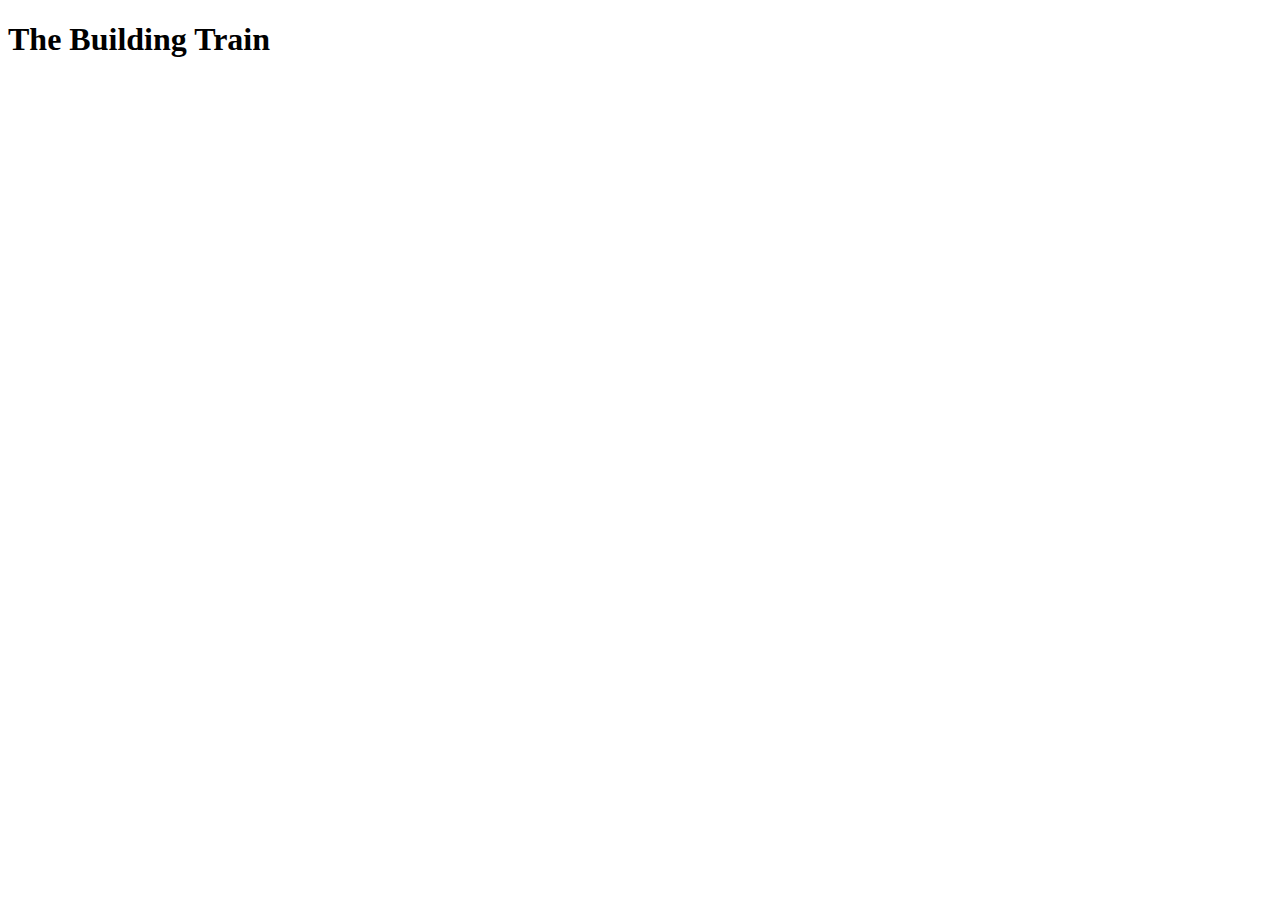
==== index.html @ c7e7639b "init" ====
<!DOCTYPE html>
<html lang="en">
<head>
    <meta charset="UTF-8">
    <meta name="viewport" content="width=device-width, initial-scale=1.0">
    <title>The Building Train</title>
</head>
<body>
    <h1>The Building Train</h1>
    <script src="script.js"></script>
</body>
</html>
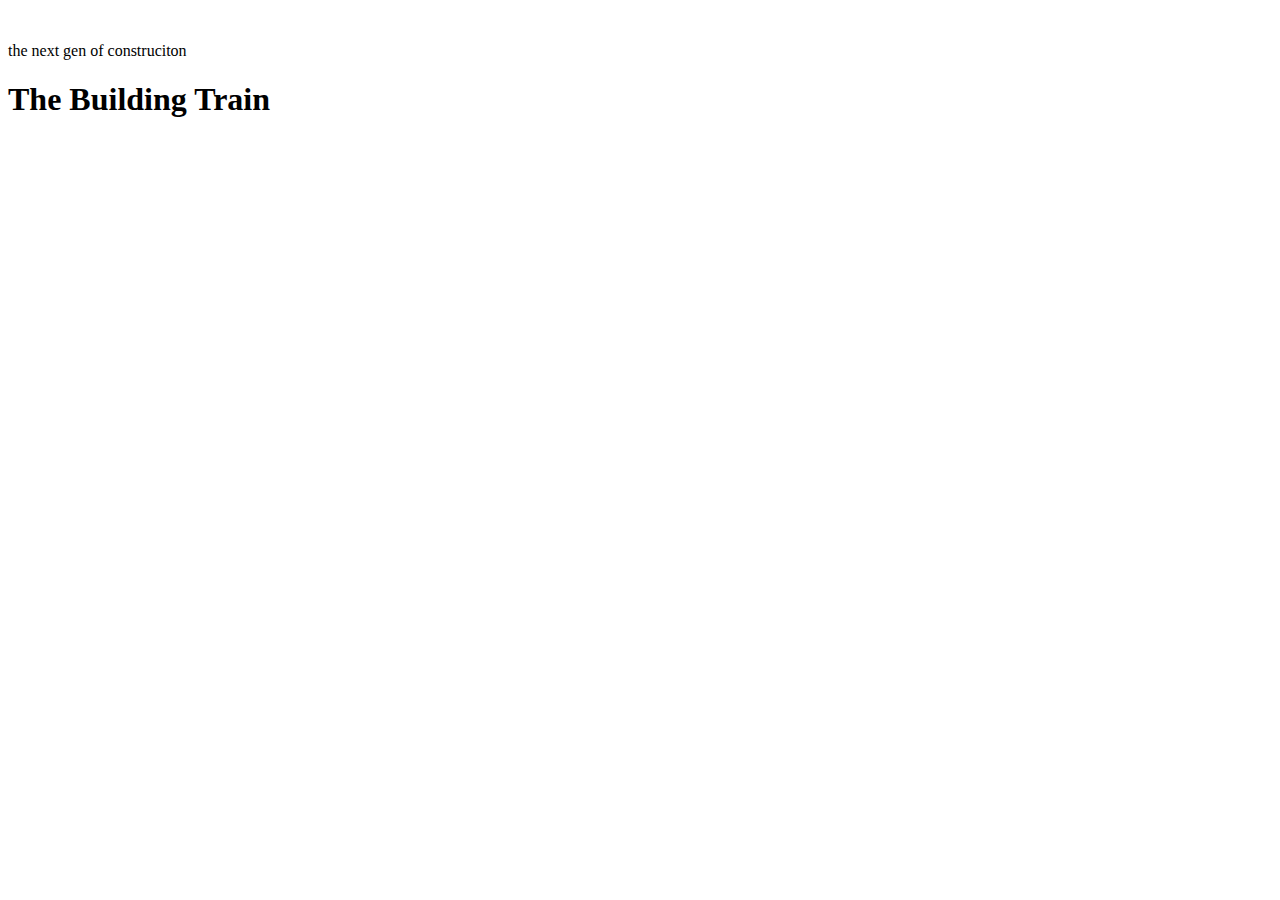
==== commit 76690ac8: "Update index.html" ====
--- a/index.html
+++ b/index.html
@@ -3,10 +3,13 @@
 <head>
     <meta charset="UTF-8">
     <meta name="viewport" content="width=device-width, initial-scale=1.0">
+    <br>
     <title>The Building Train</title>
+    <p>the next gen of construciton</p>
+    
 </head>
 <body>
     <h1>The Building Train</h1>
     <script src="script.js"></script>
 </body>
-</html>+</html>
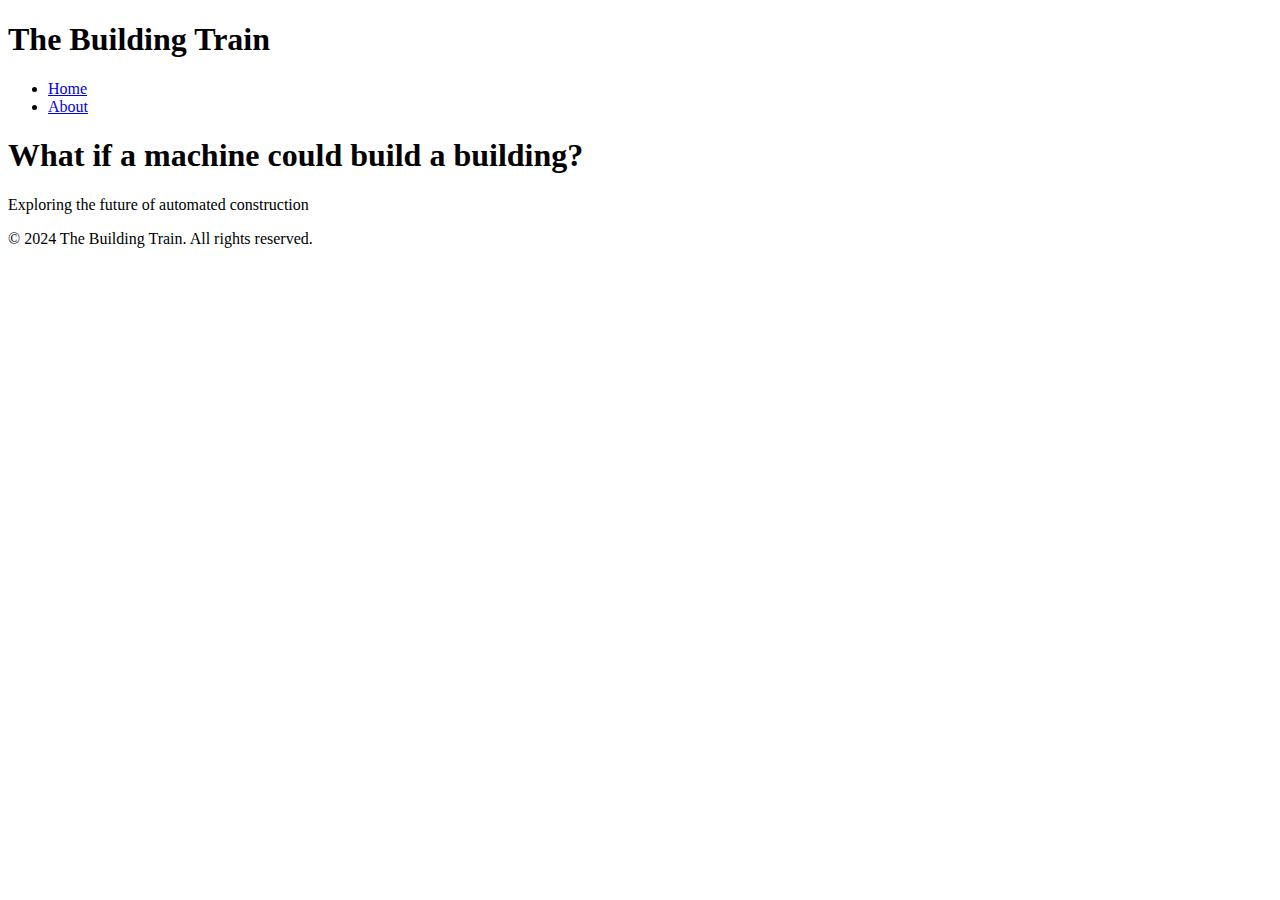
==== commit 17c8327f: "Update index.html" ====
--- a/index.html
+++ b/index.html
@@ -3,13 +3,46 @@
 <head>
     <meta charset="UTF-8">
     <meta name="viewport" content="width=device-width, initial-scale=1.0">
-    <br>
     <title>The Building Train</title>
-    <p>the next gen of construciton</p>
-    
+    <link rel="stylesheet" href="style.css">
+    <!-- Google tag (gtag.js) -->
+    <script async src="https://www.googletagmanager.com/gtag/js?id=G-KL1SY9HPQR"></script>
+    <script>
+      window.dataLayer = window.dataLayer || [];
+      function gtag(){dataLayer.push(arguments);}
+      gtag('js', new Date());
+
+      gtag('config', 'G-KL1SY9HPQR');
+    </script>
+    <style>
+        /* CSS for sticky header, hero section, etc. */
+    </style>
 </head>
 <body>
-    <h1>The Building Train</h1>
-    <script src="script.js"></script>
+    <header class="sticky-header">
+        <h1>The Building Train</h1>
+        <nav>
+            <ul>
+                <li><a href="index.html">Home</a></li>
+                <li><a href="about.html">About</a></li>
+            </ul>
+        </nav>
+    </header>
+    <section class="hero">
+        <h1>What if a machine could build a building?</h1>
+        <p>Exploring the future of automated construction</p>
+    </section>
+    <section class="cards">
+        <!-- Content for cards section -->
+    </section>
+    <section class="image-text">
+        <!-- Content for image and text section -->
+    </section>
+    <section class="another-section">
+        <!-- Content for another unique section -->
+    </section>
+    <footer>
+        <p>&copy; 2024 The Building Train. All rights reserved.</p>
+    </footer>
 </body>
 </html>
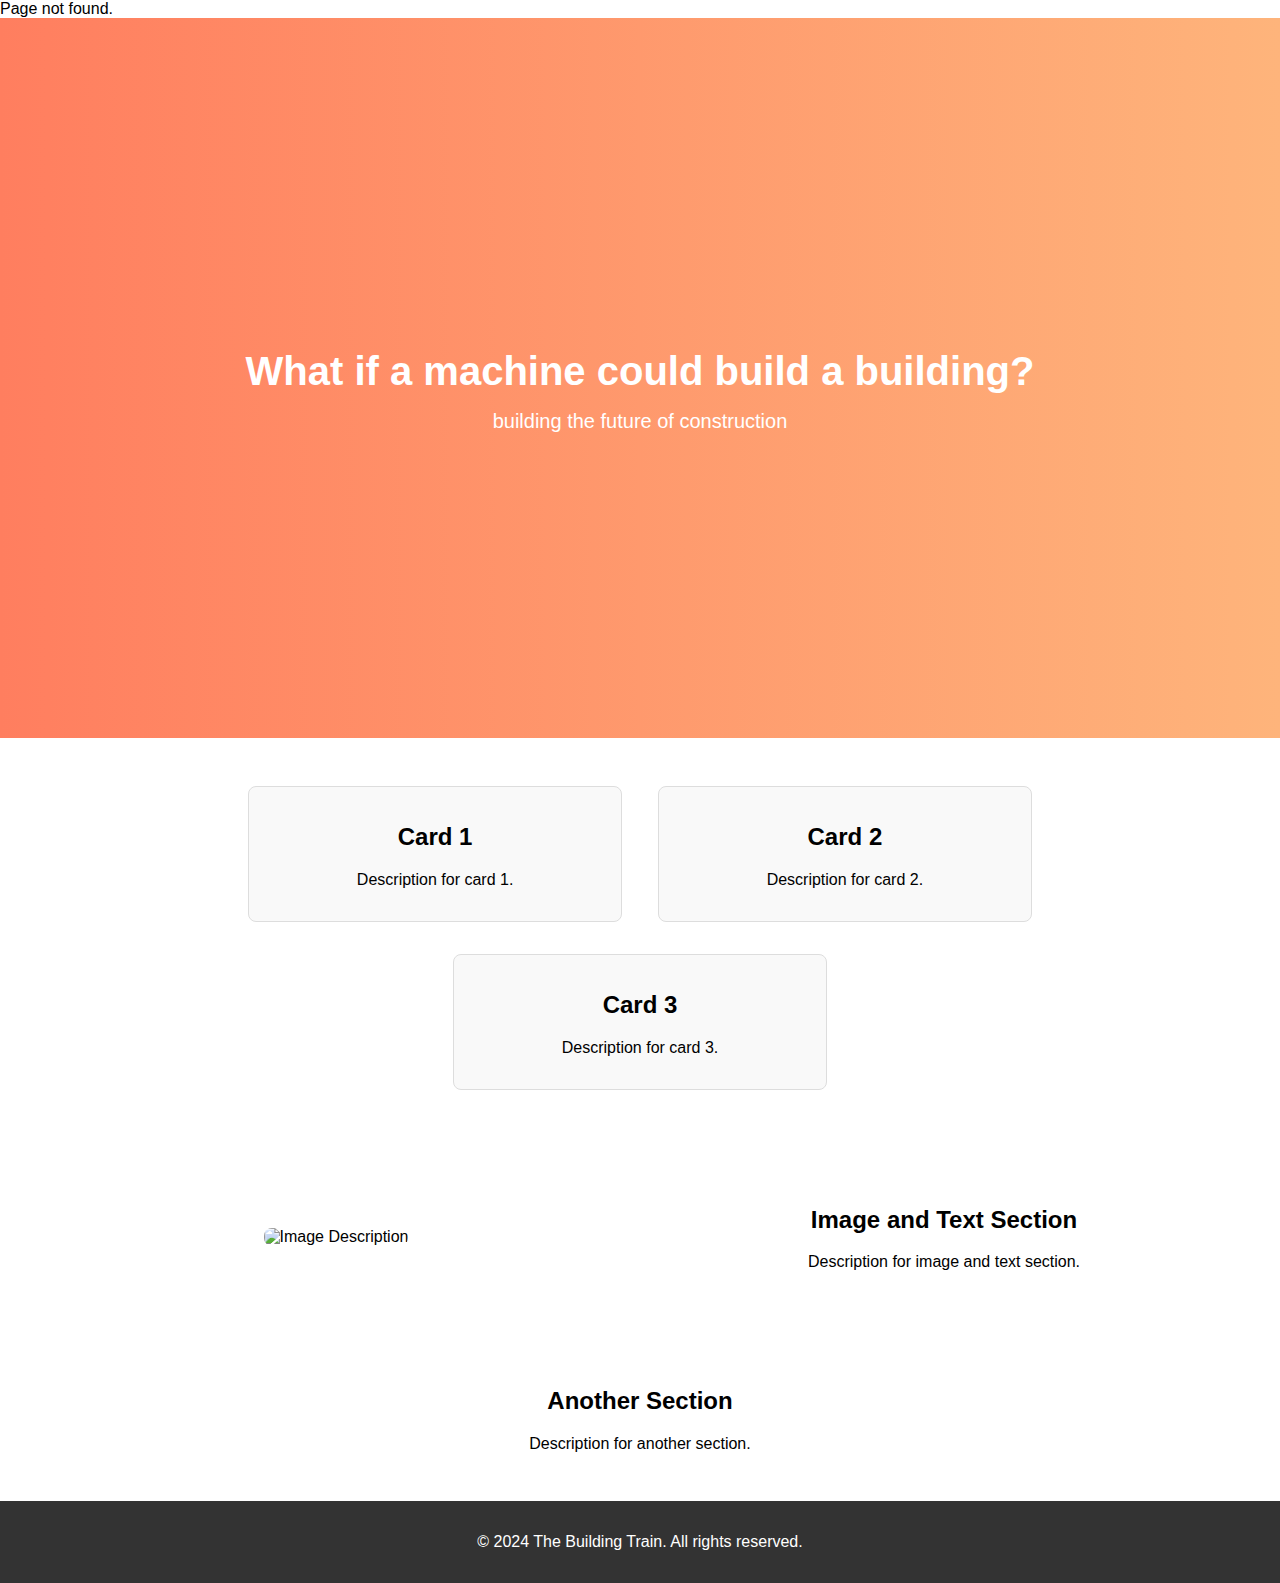
==== commit 76e3c4bc: "Update index.html" ====
--- a/index.html
+++ b/index.html
@@ -14,35 +14,66 @@
 
       gtag('config', 'G-KL1SY9HPQR');
     </script>
-    <style>
-        /* CSS for sticky header, hero section, etc. */
-    </style>
 </head>
-<body>
-    <header class="sticky-header">
-        <h1>The Building Train</h1>
-        <nav>
-            <ul>
-                <li><a href="index.html">Home</a></li>
-                <li><a href="about.html">About</a></li>
-            </ul>
-        </nav>
-    </header>
+<body onload="includeHTML()">
+    <div include-html="header.html"></div>
     <section class="hero">
         <h1>What if a machine could build a building?</h1>
-        <p>Exploring the future of automated construction</p>
+        <p>building the future of construction</p>
     </section>
     <section class="cards">
-        <!-- Content for cards section -->
+        <div class="card">
+            <h2>Card 1</h2>
+            <p>Description for card 1.</p>
+        </div>
+        <div class="card">
+            <h2>Card 2</h2>
+            <p>Description for card 2.</p>
+        </div>
+        <div class="card">
+            <h2>Card 3</h2>
+            <p>Description for card 3.</p>
+        </div>
     </section>
     <section class="image-text">
-        <!-- Content for image and text section -->
+        <div class="image">
+            <img src="your-image-url.jpg" alt="Image Description">
+        </div>
+        <div class="text">
+            <h2>Image and Text Section</h2>
+            <p>Description for image and text section.</p>
+        </div>
     </section>
     <section class="another-section">
-        <!-- Content for another unique section -->
+        <h2>Another Section</h2>
+        <p>Description for another section.</p>
     </section>
     <footer>
         <p>&copy; 2024 The Building Train. All rights reserved.</p>
     </footer>
+    <script>
+        function includeHTML() {
+            var z, i, elmnt, file, xhttp;
+            z = document.getElementsByTagName("*");
+            for (i = 0; i < z.length; i++) {
+                elmnt = z[i];
+                file = elmnt.getAttribute("include-html");
+                if (file) {
+                    xhttp = new XMLHttpRequest();
+                    xhttp.onreadystatechange = function() {
+                        if (this.readyState == 4) {
+                            if (this.status == 200) {elmnt.innerHTML = this.responseText;}
+                            if (this.status == 404) {elmnt.innerHTML = "Page not found.";}
+                            elmnt.removeAttribute("include-html");
+                            includeHTML();
+                        }
+                    }      
+                    xhttp.open("GET", file, true);
+                    xhttp.send();
+                    return;
+                }
+            }
+        }
+    </script>
 </body>
 </html>
--- a/style.css
+++ b/style.css
@@ -0,0 +1,98 @@
+body {
+    font-family: Arial, sans-serif;
+    margin: 0;
+    padding: 0;
+}
+
+header {
+    position: sticky;
+    top: 0;
+    background-color: rgba(0, 0, 0, 0.7);
+    color: white;
+    padding: 1rem;
+    text-align: left;
+    z-index: 1000;
+}
+
+header h1 {
+    margin: 0;
+    font-size: 1.5rem;
+}
+
+.hero {
+    display: flex;
+    flex-direction: column;
+    justify-content: center;
+    align-items: center;
+    height: 80vh;
+    background: linear-gradient(to right, #ff7e5f, #feb47b);
+    color: white;
+    text-align: center;
+}
+
+.hero h1 {
+    font-size: 2.5rem;
+    margin-bottom: 1rem;
+}
+
+.hero p {
+    font-size: 1.25rem;
+    max-width: 600px;
+    margin: 0 auto;
+}
+
+.cards, .image-text, .another-section {
+    padding: 2rem;
+    text-align: center;
+}
+
+.card {
+    background-color: #f9f9f9;
+    border: 1px solid #ddd;
+    border-radius: 8px;
+    padding: 1rem;
+    margin: 1rem;
+    display: inline-block;
+    width: calc(33.333% - 2rem);
+    box-sizing: border-box;
+}
+
+.image-text {
+    display: flex;
+    justify-content: center;
+    align-items: center;
+}
+
+.image-text .image, .image-text .text {
+    flex: 1;
+    padding: 1rem;
+}
+
+.image img {
+    max-width: 100%;
+    border-radius: 8px;
+}
+
+footer {
+    background-color: #333;
+    color: white;
+    padding: 1rem;
+    text-align: center;
+}
+
+@media (max-width: 768px) {
+    .card {
+        width: calc(50% - 2rem);
+    }
+
+    .image-text {
+        flex-direction: column;
+    }
+}
+
+@media (max-width: 480px) {
+    .card {
+        width: 100%;
+        margin: 1rem 0;
+    }
+}
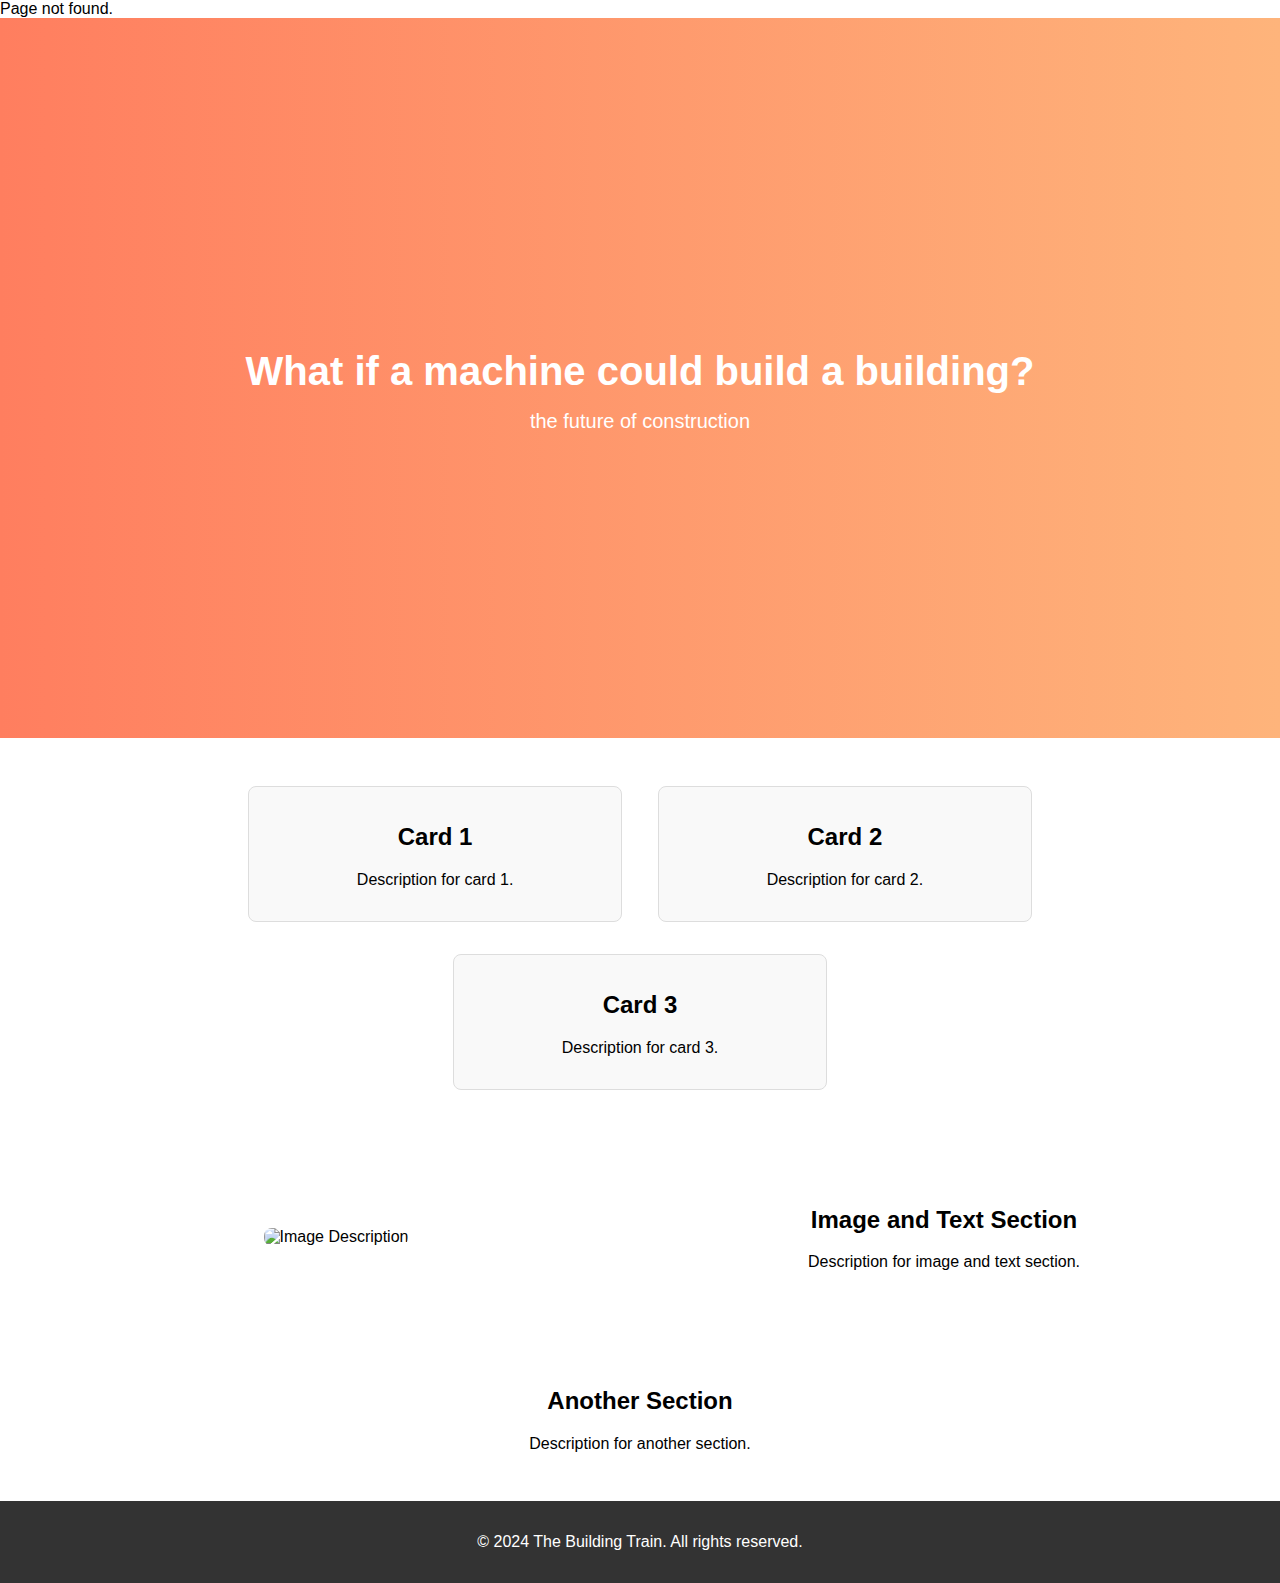
==== commit 660651f5: "Update index.html" ====
--- a/index.html
+++ b/index.html
@@ -19,7 +19,7 @@
     <div include-html="header.html"></div>
     <section class="hero">
         <h1>What if a machine could build a building?</h1>
-        <p>building the future of construction</p>
+        <p> the future of construction</p>
     </section>
     <section class="cards">
         <div class="card">
